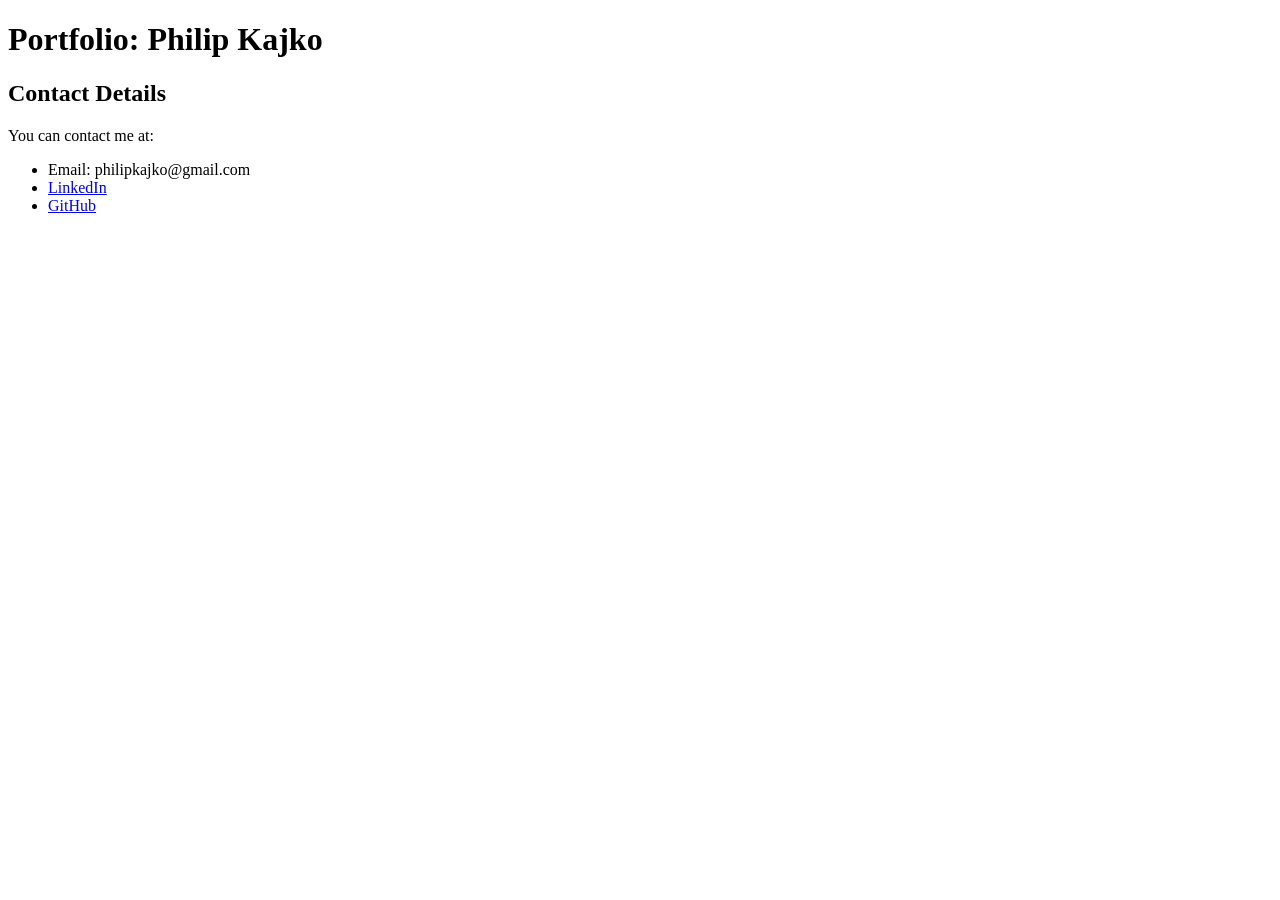
==== contact.html @ c1793303 "Update html files and add universal css styles." ====
<!DOCTYPE html>
<html>
    <head>
        <meta charset="UTF-8">
        <meta name="viewport" content="width=device-width, initial-scale=1.0">
        <title>Contact Details</title>
        <link rel="stylesheet" type="text/css" href="Styles.css" />
    </head>

    <body>
        <header>
            <h1>Portfolio: Philip Kajko</h1>
        </header>

        <main>
            <h2>Contact Details</h2>
            <p>You can contact me at:</p>
            <ul>
                <li>Email: philipkajko@gmail.com</li>
                <li><a href="https://www.linkedin.com/in/philip-kajko-62812222a/" target="_blank">LinkedIn</a></li>
                <li><a href="https://github.com/PKajko" target="_blank">GitHub</a></li>
            </ul>
        </main>
    </body>
</html>
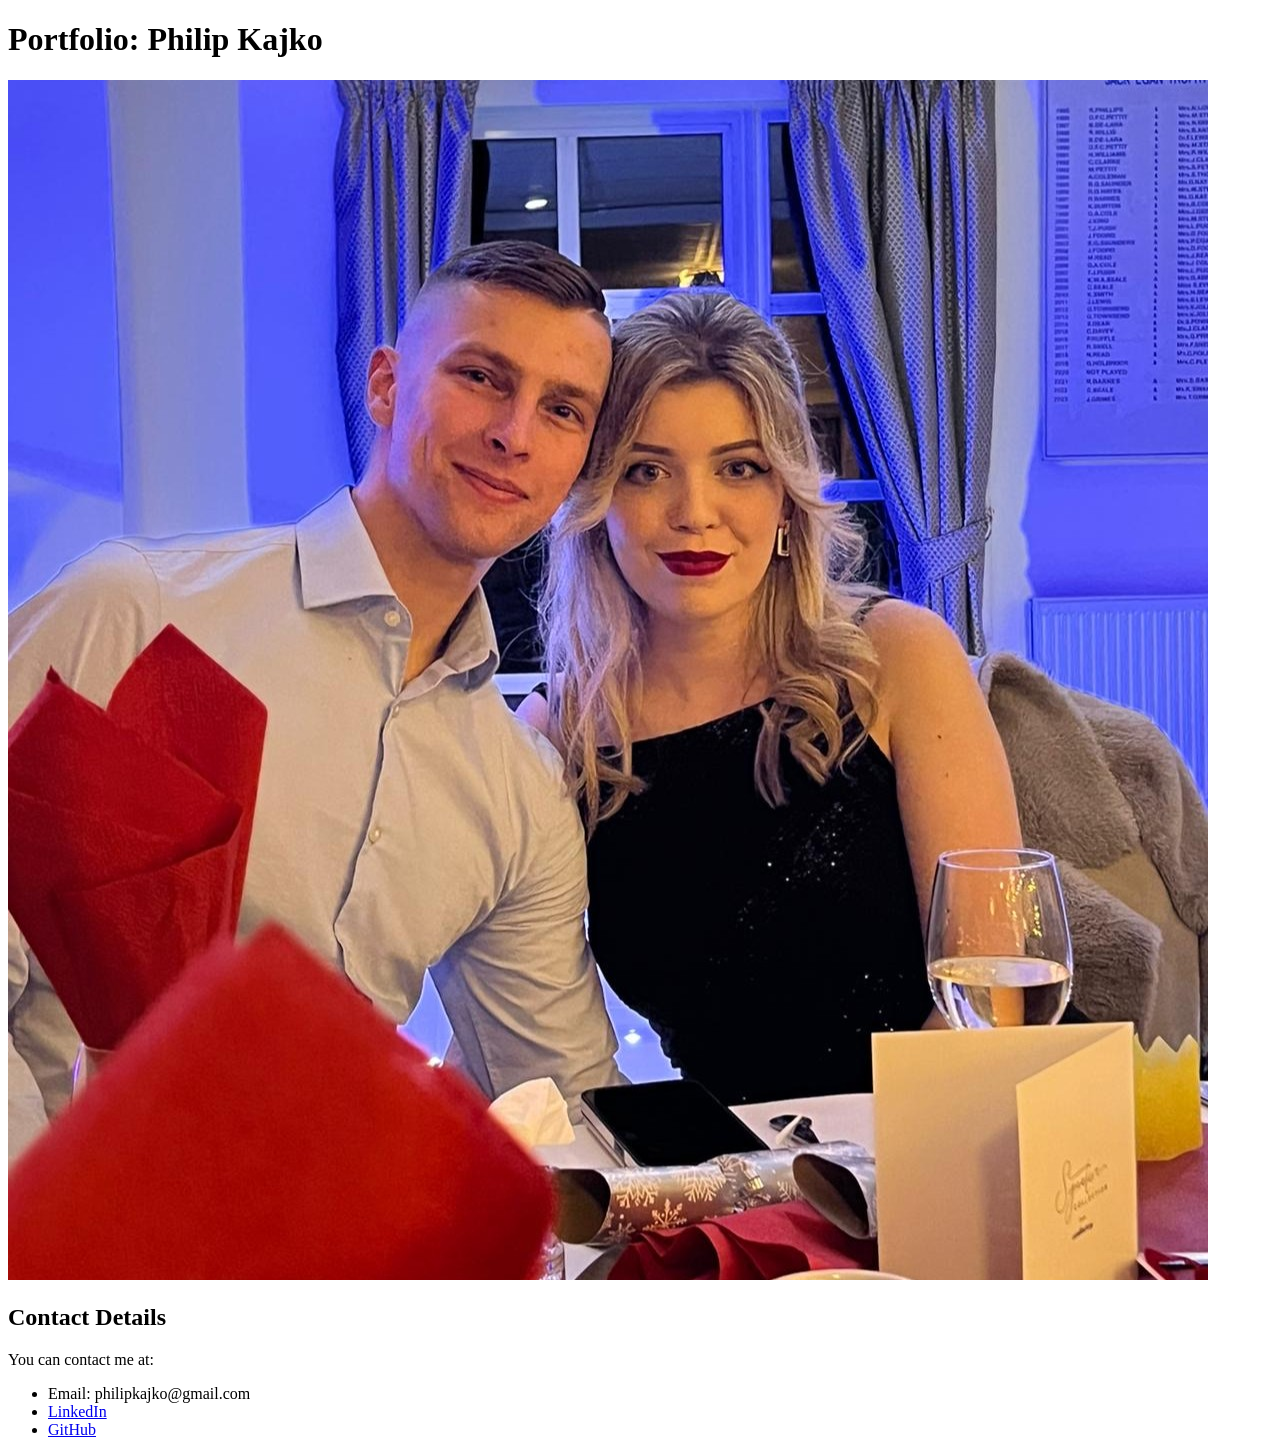
==== commit 4a479075: "Add personal photo." ====
--- a/contact.html
+++ b/contact.html
@@ -13,6 +13,11 @@
         </header>
 
         <main>
+            <div id="photo-container">
+                <img src="Resources/Images/214ada56-e498-4c05-81a9-21a5e2ad59ac.JPG" alt="Philip Kajko">
+            </div>
+
+            <div id="contact-details">
             <h2>Contact Details</h2>
             <p>You can contact me at:</p>
             <ul>
@@ -20,6 +25,7 @@
                 <li><a href="https://www.linkedin.com/in/philip-kajko-62812222a/" target="_blank">LinkedIn</a></li>
                 <li><a href="https://github.com/PKajko" target="_blank">GitHub</a></li>
             </ul>
+            </div>
         </main>
     </body>
 </html>
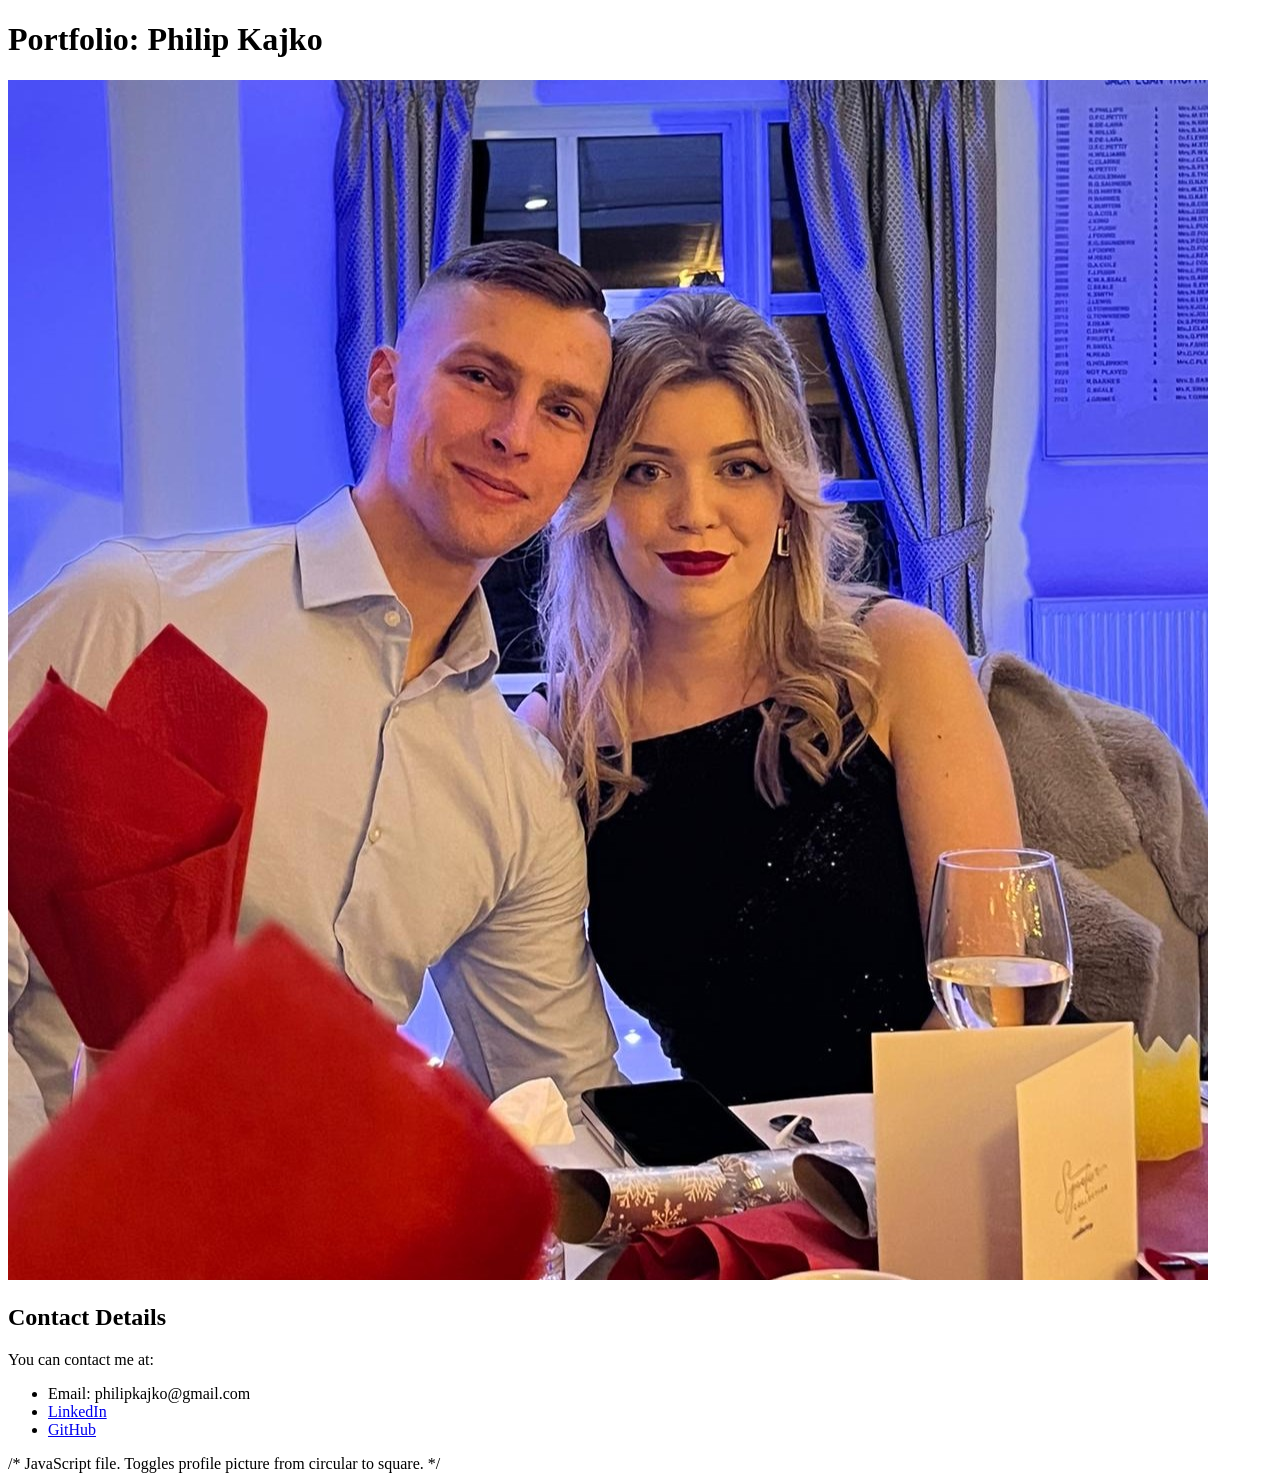
==== commit fb7cff38: "Add interactivity with JavaScript." ====
--- a/contact.html
+++ b/contact.html
@@ -13,10 +13,12 @@
         </header>
 
         <main>
+            <!-- Photo container. -->
             <div id="photo-container">
-                <img src="Resources/Images/214ada56-e498-4c05-81a9-21a5e2ad59ac.JPG" alt="Philip Kajko">
+                <img id="profile-photo" src="Resources/Images/214ada56-e498-4c05-81a9-21a5e2ad59ac.JPG" alt="Philip Kajko">
             </div>
 
+            <!-- Contact details section. -->
             <div id="contact-details">
             <h2>Contact Details</h2>
             <p>You can contact me at:</p>
@@ -27,5 +29,9 @@
             </ul>
             </div>
         </main>
+
+        /* JavaScript file. Toggles profile picture from circular to square. */
+        <script src="script.js"></script>
+        
     </body>
 </html>
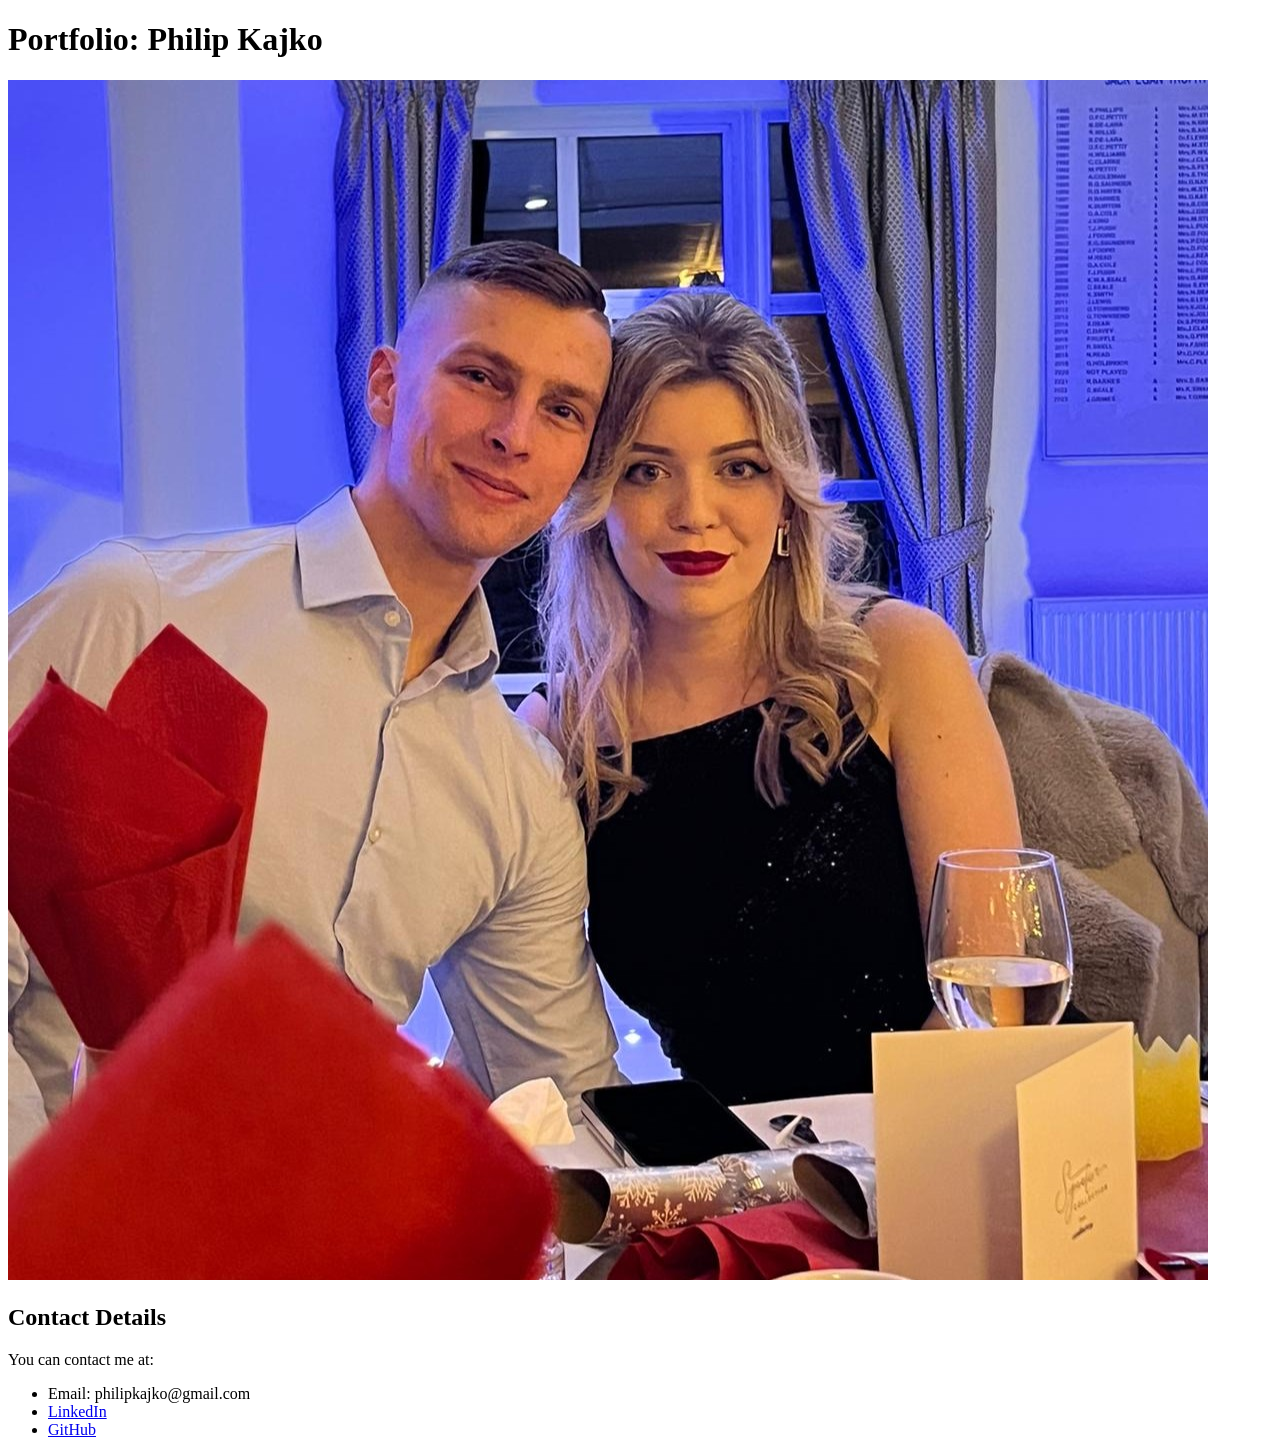
==== commit efb461c9: "Update incorrect labelling." ====
--- a/contact.html
+++ b/contact.html
@@ -30,8 +30,8 @@
             </div>
         </main>
 
-        /* JavaScript file. Toggles profile picture from circular to square. */
+        <!-- JavaScript file. Toggles profile picture from circular to square. -->
         <script src="script.js"></script>
-        
+
     </body>
 </html>
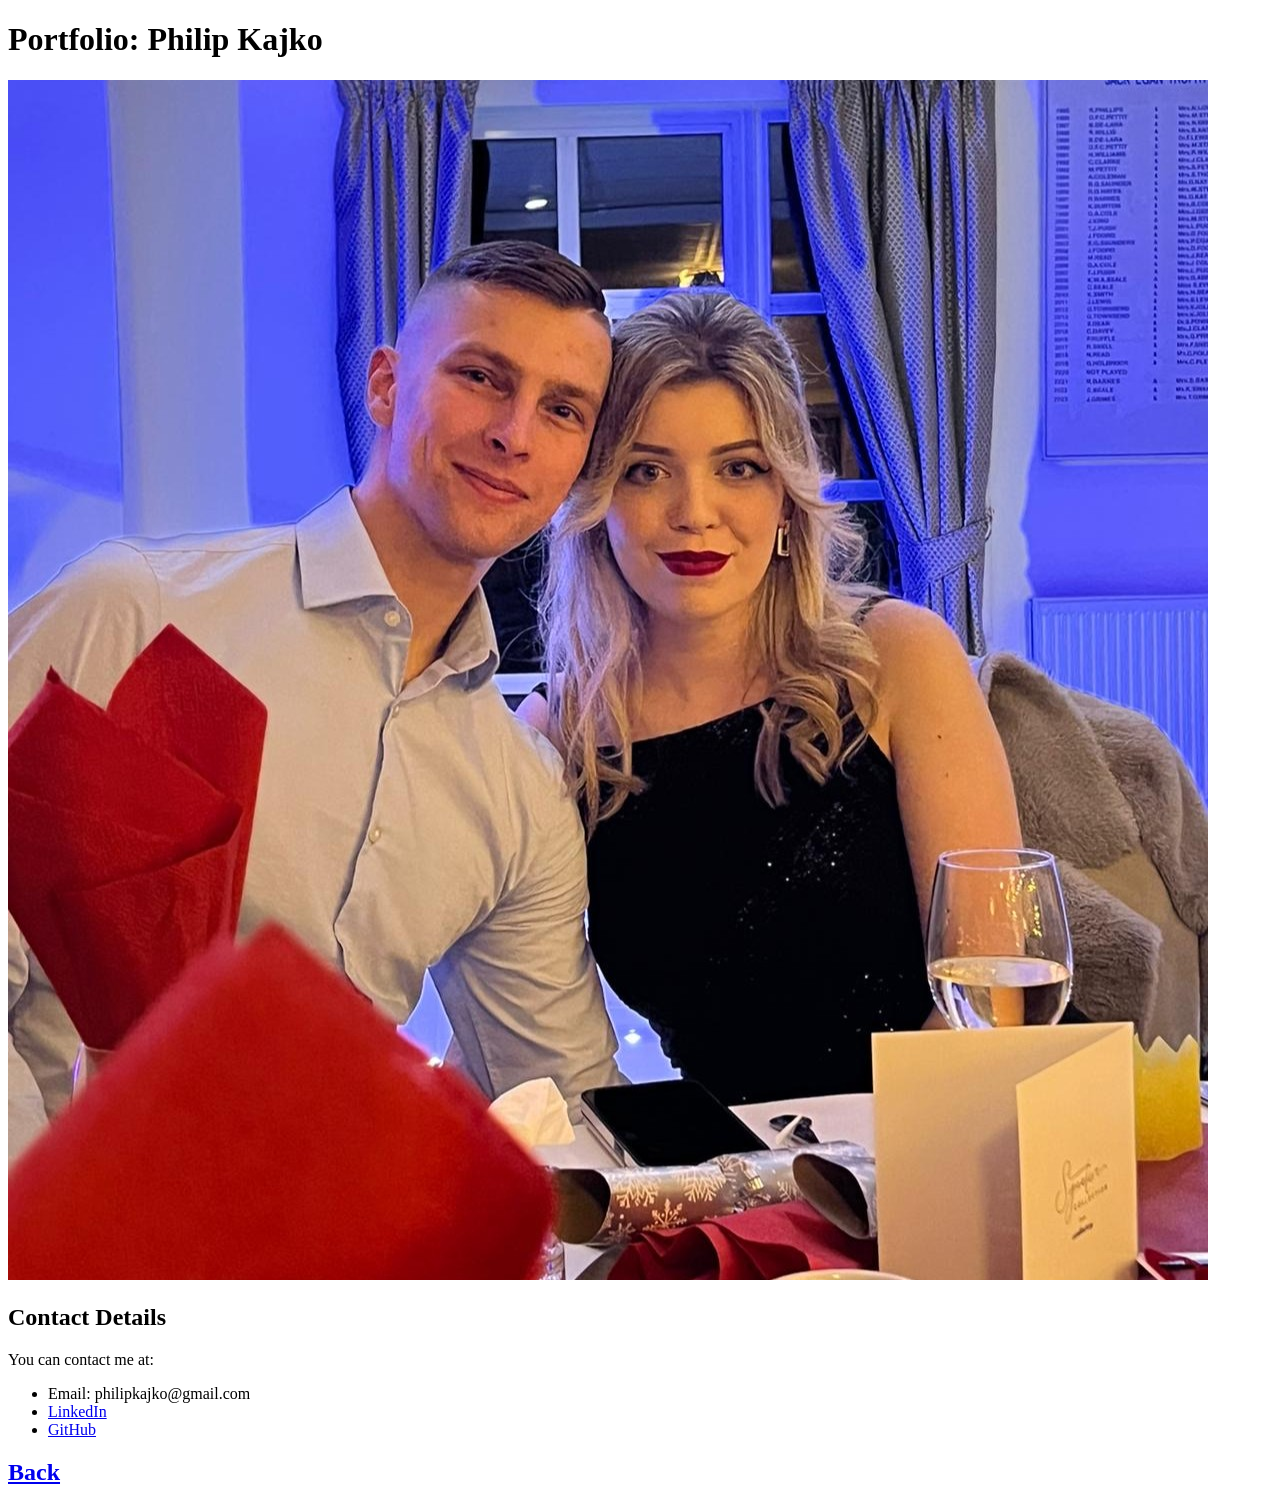
==== commit 23d2a8ea: "Expand about me and add a link back from contact page to main page." ====
--- a/contact.html
+++ b/contact.html
@@ -5,6 +5,9 @@
         <meta name="viewport" content="width=device-width, initial-scale=1.0">
         <title>Contact Details</title>
         <link rel="stylesheet" type="text/css" href="Styles.css" />
+        <link rel="preconnect" href="https://fonts.googleapis.com">
+        <link rel="preconnect" href="https://fonts.gstatic.com" crossorigin>
+        <link href="https://fonts.googleapis.com/css2?family=Nunito+Sans:ital,opsz,wght@0,6..12,200..1000;1,6..12,200..1000&family=Nunito:ital,wght@0,200..1000;1,200..1000&family=Poppins:ital,wght@0,100;0,200;0,300;0,400;0,500;0,600;0,700;0,800;0,900;1,100;1,200;1,300;1,400;1,500;1,600;1,700;1,800;1,900&family=Source+Code+Pro:ital,wght@0,200..900;1,200..900&display=swap" rel="stylesheet">
     </head>
 
     <body>
@@ -30,6 +33,10 @@
             </div>
         </main>
 
+        <footer>
+            <h2><a href="index.html">Back</a></h2>
+        </footer>
+
         <!-- JavaScript file. Toggles profile picture from circular to square. -->
         <script src="script.js"></script>
 
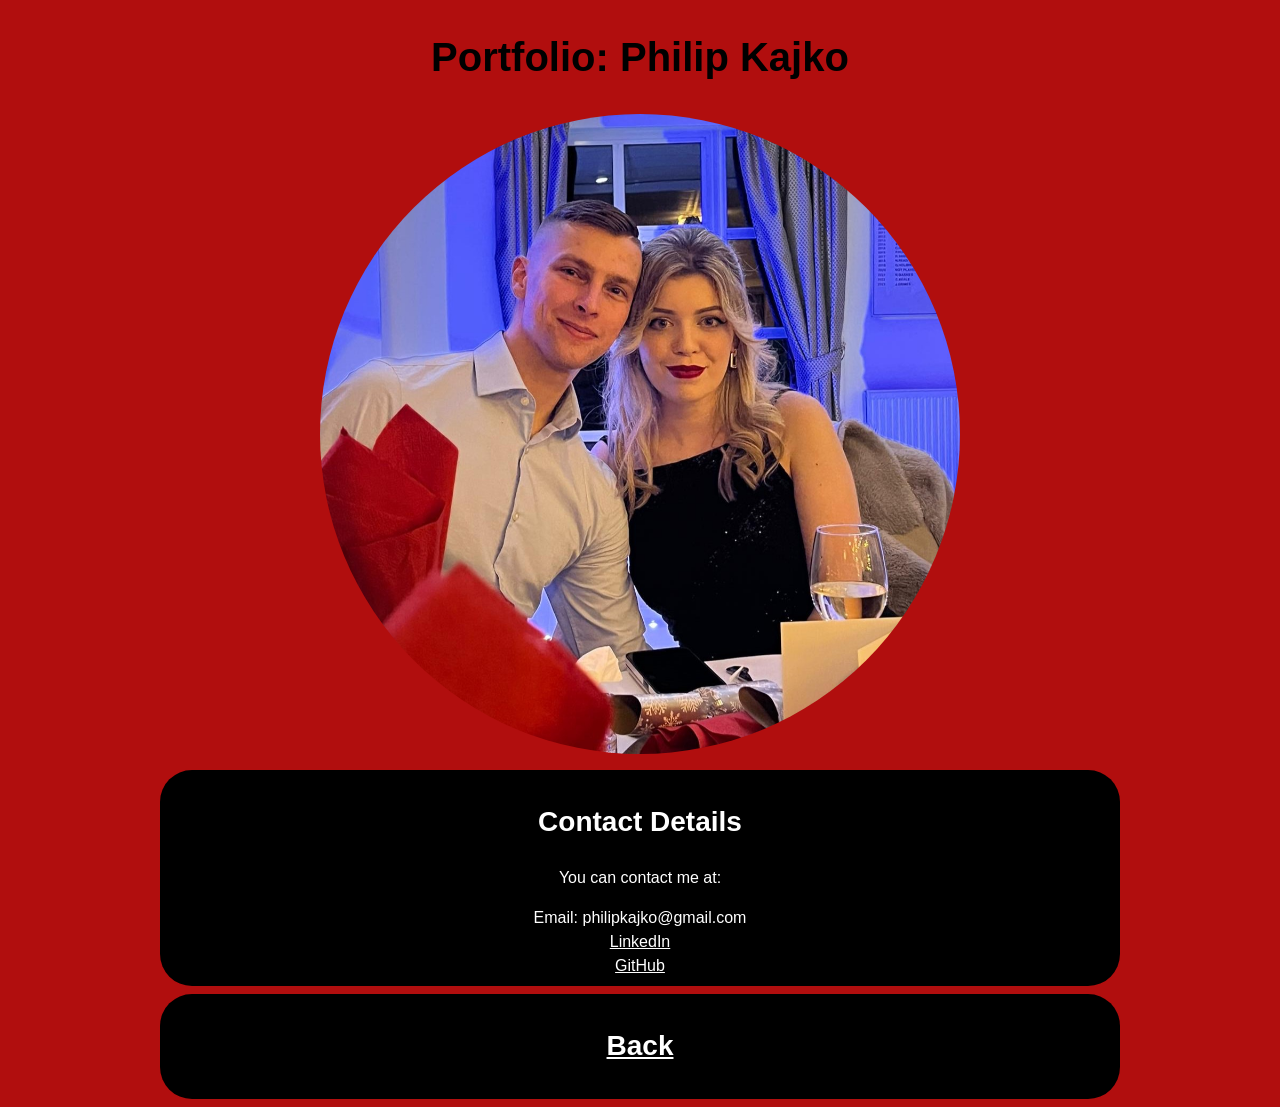
==== commit 869dc392: "Correct typos." ====
--- a/contact.html
+++ b/contact.html
@@ -4,7 +4,7 @@
         <meta charset="UTF-8">
         <meta name="viewport" content="width=device-width, initial-scale=1.0">
         <title>Contact Details</title>
-        <link rel="stylesheet" type="text/css" href="Styles.css" />
+        <link rel="stylesheet" type="text/css" href="styles.css" />
         <link rel="preconnect" href="https://fonts.googleapis.com">
         <link rel="preconnect" href="https://fonts.gstatic.com" crossorigin>
         <link href="https://fonts.googleapis.com/css2?family=Nunito+Sans:ital,opsz,wght@0,6..12,200..1000;1,6..12,200..1000&family=Nunito:ital,wght@0,200..1000;1,200..1000&family=Poppins:ital,wght@0,100;0,200;0,300;0,400;0,500;0,600;0,700;0,800;0,900;1,100;1,200;1,300;1,400;1,500;1,600;1,700;1,800;1,900&family=Source+Code+Pro:ital,wght@0,200..900;1,200..900&display=swap" rel="stylesheet">
--- a/styles.css
+++ b/styles.css
@@ -0,0 +1,208 @@
+/* Global styles. */
+
+* {
+    box-sizing: border-box;
+}
+
+body {
+    margin: 0;
+    padding: 0;
+    background-color: rgb(177, 14, 14);
+    text-align: center;
+    font-family: "Nunito", "poppins", Arial, sans-serif;
+    font-size: 16px;
+    line-height: 1.5;
+}
+
+h1 {
+    font-size: 2.5rem;
+
+}
+
+h2 {
+    font-size: 1.75rem;
+}
+
+img {
+    display: block;
+    max-width: 100%;
+    height: auto;
+    width: auto;
+    border-radius: 50%;
+    transition: all 0.5s ease;
+    cursor: pointer;
+}
+
+ul {
+    list-style: none;
+    padding: 0;
+    margin: 0;
+}
+
+a {
+    color: white;
+    text-decoration: underline;
+}
+
+a:hover {
+    color: red;
+    text-decoration: underline;
+}
+
+/* About me section styles. */
+
+#about-me-section {
+    background-color: black;
+    color: white;
+    display: flex;
+    max-width: 100%;
+    width: 75%;
+    margin: 0.5rem auto;
+    padding: 0.5rem;
+    align-items: center;
+    border-radius: 2rem;
+}
+
+#about-me {
+    display: block;
+    padding: 0.5rem;
+    max-width: 50%;
+    width: 100%;
+    height: auto;
+    margin: 0 auto;
+    align-content: center;
+} 
+
+#about-me-photo {
+    display: block;
+    max-width: 30%;
+    min-width: 15rem;
+    width: 100%;
+    height: auto;
+    margin: 0 auto;
+}
+
+#about-me-section h2 {
+    display: block;
+}
+
+/* Projects section styles. */
+
+#projects-section {
+    background-color: black;
+    color: white;
+    display: block;
+    max-width: 100%;
+    width: 75%;
+    margin: 0.5rem auto;
+    padding: 0.5rem;
+    border-radius: 2rem;
+}
+
+/* Technologies section styles. */
+
+#technologies-section {
+    background-color: black;
+    color: white;
+    display: block;
+    max-width: 100%;
+    width: 75%;
+    margin: 0 auto;
+    padding: 0.5rem;
+    border-radius: 2rem;
+}
+
+/* Footer styles. */
+
+footer {
+    background-color: black;
+    color: white;
+    display: block;
+    max-width: 100%;
+    width: 75%;
+    height: auto;
+    margin: 0.5rem auto;
+    padding: 0.5rem;
+    border-radius: 2rem;
+}
+
+/* Contact page styles. */
+
+#photo-container {
+    display: block;
+    max-width: 75%;
+    min-width: 15rem;
+    width: 50%;
+    height: auto;
+    margin: 0 auto;
+    margin: 1rem auto;
+}
+
+#contact-details {
+    background-color: black;
+    color: white;
+    display: block;
+    max-width: 100%;
+    width: 75%;
+    margin: 0 auto;
+    padding: 0.5rem;
+    border-radius: 2rem;
+}
+
+/* JavaScript file. Toggles profile picture from circular to square. */
+
+.square {
+    border-radius: 0.5rem;
+}
+
+/* Responsive styles. */
+
+@media only screen and (max-width: 768px) {
+
+    #about-me-section {
+        flex-direction: column;
+        width: 95%;
+    }
+
+    #about-me {
+        max-width: 100%;
+        width: 100%;
+    }
+
+    #about-me-photo {
+        max-width: 60%;
+        min-width: 10rem;
+        margin-top: 1rem;
+    }
+
+    #projects-section,
+    #technologies-section,
+    footer {
+        width: 95%;
+    }
+
+    h1 {
+        font-size: 2rem;
+    }
+
+    h2 {
+        font-size: 1.5rem;
+    }
+
+}
+
+@media only screen and (max-width: 480px) {
+
+    body {
+        font-size: 14px;
+    }
+
+    #about-me-photo {
+        max-width: 80%;
+    }
+
+    h1 {
+        font-size: 1.75rem;
+    }
+
+}
